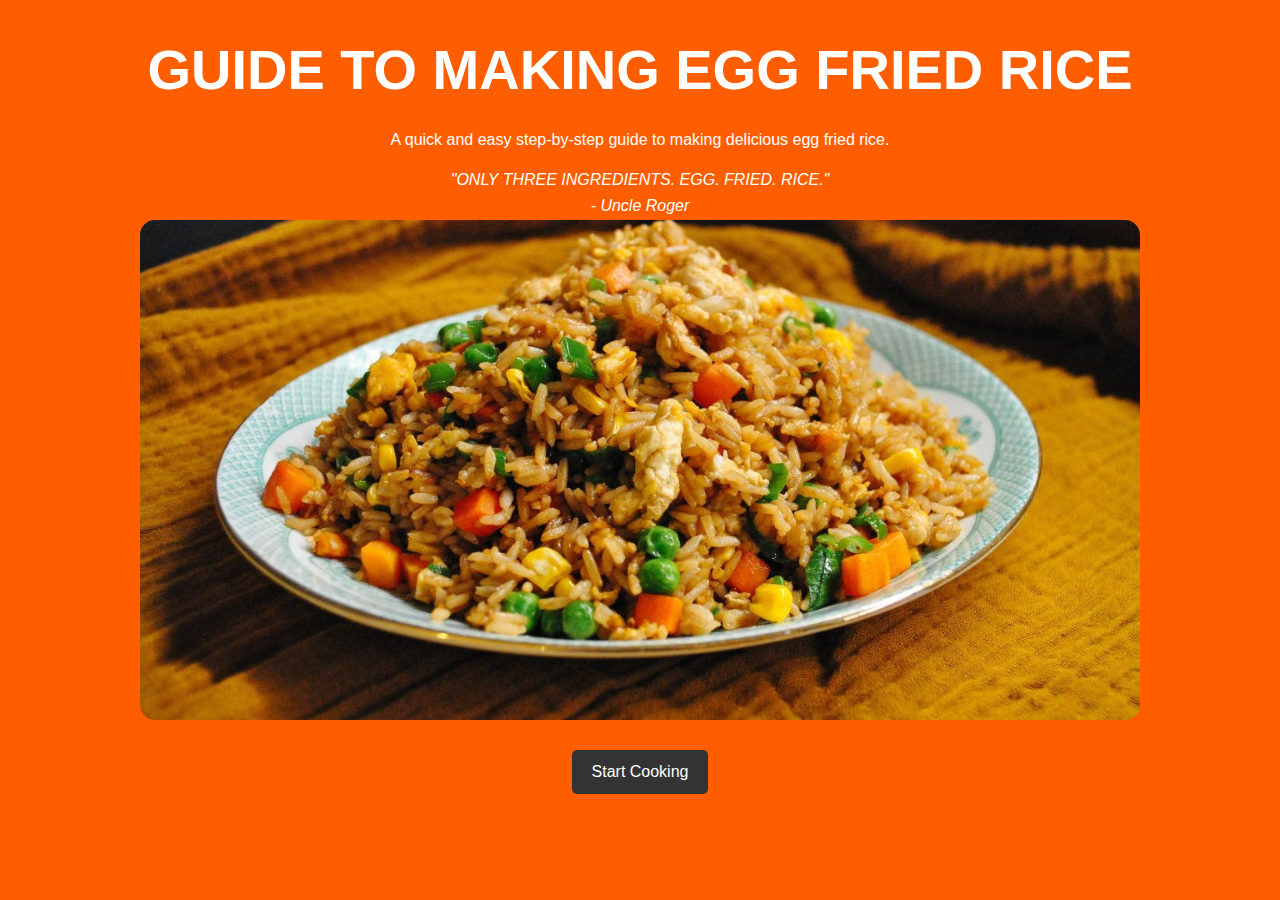
==== item-3/index.html @ 458ebee6 "Add item 1 and item 3" ====
<!DOCTYPE html>
<html lang="en">

<head>
    <meta charset="UTF-8">
    <meta name="viewport" content="width=device-width, initial-scale=1.0">
    <title>Interactive Cooking Guide: Egg Fried Rice</title>
    <link rel="stylesheet" href="styles.css">
</head>

<body>

    <header>
        <h1>GUIDE TO MAKING EGG FRIED RICE</h1>
        <p>A quick and easy step-by-step guide to making delicious egg fried rice.</p>
        <div class="quote">
            <p><i>"ONLY THREE INGREDIENTS. EGG. FRIED. RICE."</i></p>
            <p><i>- Uncle Roger</i></p>
        </div>
        <img src="eggfriedrice.jpg" alt="A plate of egg fried rice" class="intro-image">
    </header>

    <nav>
        <a href="#step1">Start Cooking</a>
    </nav>

    <main>
        <section id="step1" class="step">
            <h2>Step 1: Gather Ingredients</h2>
            <img src="step1.png" alt="Ingredients for egg fried rice">
            <p>You will need day-old cooked rice, eggs, soy sauce, garlic, green onions, and cooking oil.</p>
            <strong>
                <p><i>DO NOT USE OLIVE OIL!</i></p>
            </strong>
            <nav>
                <a href="#step2" class="next">Next</a>
            </nav>
        </section>

        <section id="step2" class="step" aria-hidden="true">
            <h2>Step 2: Scramble the Eggs</h2>
            <img src="step2.jpg" alt="Cooking scrambled eggs">
            <p>Heat oil in a pan, crack the eggs, and scramble them until cooked, then set aside.</p>
            <p class="note">NOTE: The egg should still be a bit moist.</p>
            <nav>
                <a href="#step1" class="prev">Previous</a>
                <a href="#step3" class="next">Next</a>
            </nav>
        </section>

        <section id="step3" class="step">
            <h2>Step 3: Sauté Garlic & Rice</h2>
            <img src="step3.png" alt="Mixing rice and scrambled eggs">
            <p>Add garlic to the pan, then mix in the cooked rice and scrambled egg, then stir-fry for a couple of
                minutes.</p>
            <p class="note">Optional: Use fire and a wok to have wok hei. It makes it more flavorful.</p>
            <nav>
                <a href="#step2" class="prev">Previous</a>
                <a href="#step4" class="next">Next</a>
            </nav>
        </section>

        <section id="step4" class="step">
            <h2>Step 4: Season & Toss</h2>
            <img src="step4.jpg" alt="Seasoning egg fried rice">
            <p>Add the soy sauce, MSG, and salt to taste in the pan, then toss and mix well.</p>
            <p class="note">Optional: You can add vegetables. (But vegetables taste like sad anyway T ^ T)</p>
            <nav>
                <a href="#step3" class="prev">Previous</a>
                <a href="#step5" class="next">Next</a>
            </nav>
        </section>

        <section id="step5" class="step">
            <h2>Step 5: Plate and Serve!</h2>
            <img src="step5.jpg" alt="Plating egg fried rice">
            <p>Place the egg fried rice in a bowl, garnish it with spring onions, then serve!</p>
            <nav>
                <a href="#step4" class="prev">Previous</a>
                <a href="#step6" class="next">Next</a>
            </nav>
        </section>

        <section id="step6" class="step">
            <div class="confetti-container">
                <div class="confetti"></div>
                <div class="confetti"></div>
                <div class="confetti"></div>
                <div class="confetti"></div>
                <div class="confetti"></div>
                <div class="confetti"></div>
                <div class="confetti"></div>
                <div class="confetti"></div>
                <div class="confetti"></div>
            </div>
            <h1>CONGRATULATIONS!</h1>
            <img src="uncleroger.gif" alt="Uncle Roger celebrating with niece and nephew">
            <p>You have created a simple fried rice!</p>
            <nav>
                <a href="#step5" class="prev">Previous</a>
                <a href="#step1" class="restart">Restart</a>
            </nav>
        </section>
    </main>

</body>

</html>
---- item-3/styles.css ----
/* General Styles */
body {
    font-family: Arial, sans-serif;
    line-height: 1.5;
    background-color: #ff5e00;
    text-align: center;
}

header {
    padding: 10px;
    background-color: #ff5e00;
    color: white;
    border-radius: 10px;
}

h1 {
    font-size: clamp(2rem, 5vw, 3.5rem);
    font-weight: bold;
    text-align: center;
    margin: 10px 0;
    white-space: normal;
    overflow-wrap: break-word;
}

/* Image Styling */
img {
    max-width: 100%;
    width: 700px;
    height: 400px;
    object-fit: cover;
    display: block;
    margin: 0 auto;
    border-radius: 10px;
}

.intro-image {
    max-width: 100%;
    width: 1000px;
    height: 500px;
    display: block;
    border-radius: 15px;
}

/* Navigation */
nav {
    margin-top: 10px;
}

nav a {
    display: inline-block;
    margin: 10px;
    padding: 10px 20px;
    background: #333;
    color: white;
    text-decoration: none;
    border-radius: 5px;
}

nav a:hover,
nav a:focus {
    background: #555;
}

/* Steps Styling */
.step {
    display: none;
    padding: 20px;
    margin: 20px auto;
    width: 60%;
    background: white;
    border-radius: 10px;
    box-shadow: 0 4px 6px rgba(0, 0, 0, 0.1);
    min-height: 500px;
    position: relative;
}

.step:target {
    display: block;
}

/* Accessibility */
nav a:focus {
    outline: 2px solid #ff5e00;
}


/*I do not understand how this works, sir. And I don't this I used this at all or I don't know sajdvbasj.*/
.step:not(:target) {
    aria-hidden: true;
}

/* Buttons */
.next,
.prev,
.restart {
    display: inline-block;
}

/* Notes */
.note {
    color: #666;
    font-size: 0.9em;
}

.quote p {
    margin: 2px 0;
}

/* Confetti Animation */
#step6 {
    position: relative;
    overflow: hidden;
}

.confetti {
    position: absolute;
    width: 10px;
    height: 10px;
    background-color: red;
    opacity: 0.7;
    animation: fall linear infinite;
}

/* Confetti Falling Animation */
@keyframes fall {
    0% {
        transform: translateY(0) rotate(0deg);
        opacity: 1;
    }

    100% {
        transform: translateY(100px) rotate(360deg);
        opacity: 0;
    }
}

/* Confetti Colors */
.confetti:nth-child(odd) {
    background-color: rgb(255, 221, 0);
}

.confetti:nth-child(even) {
    background-color: rgb(255, 102, 0);
}

.confetti:nth-child(3n) {
    background-color: rgb(255, 255, 255);
}

/* Confetti Speed & Positions */
.confetti:nth-child(1) {
    animation-duration: 2s;
    left: 10%;
}

.confetti:nth-child(2) {
    animation-duration: 2.5s;
    left: 20%;
}

.confetti:nth-child(3) {
    animation-duration: 1.8s;
    left: 30%;
}

.confetti:nth-child(4) {
    animation-duration: 2.2s;
    left: 40%;
}

confetti:nth-child(5) {
    animation-duration: 2.7s;
    left: 50%;
}

.confetti:nth-child(6) {
    animation-duration: 2s;
    left: 60%;
}

.confetti:nth-child(7) {
    animation-duration: 2.5s;
    left: 70%;
}

.confetti:nth-child(8) {
    animation-duration: 2.3s;
    left: 80%;
}

.confetti:nth-child(9) {
    animation-duration: 2.6s;
    left: 90%;
}
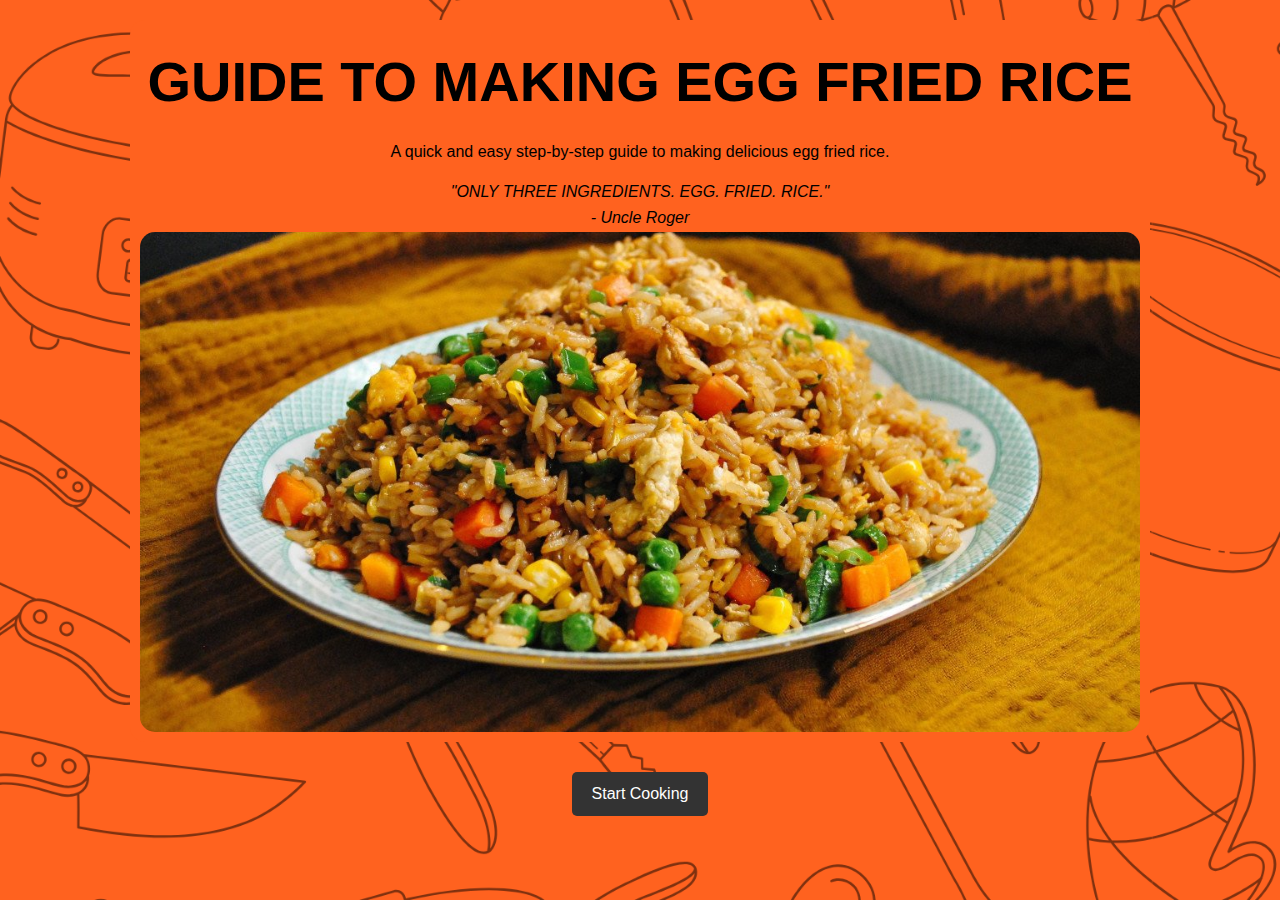
==== commit 0fe33840: "Modify item 1 and item 3" ====
--- a/item-3/index.html
+++ b/item-3/index.html
@@ -21,19 +21,17 @@
     </header>
 
     <nav>
-        <a href="#step1">Start Cooking</a>
+        <a href="#step1" tabindex="0">Start Cooking</a>
     </nav>
 
-    <main>
-        <section id="step1" class="step">
+    <main aria-live="polite">
+        <section id="step1" class="step" aria-hidden="false">
             <h2>Step 1: Gather Ingredients</h2>
             <img src="step1.png" alt="Ingredients for egg fried rice">
             <p>You will need day-old cooked rice, eggs, soy sauce, garlic, green onions, and cooking oil.</p>
-            <strong>
-                <p><i>DO NOT USE OLIVE OIL!</i></p>
-            </strong>
+            <p><strong><i>DO NOT USE OLIVE OIL!</i></strong></p>
             <nav>
-                <a href="#step2" class="next">Next</a>
+                <a href="#step2" class="next" tabindex="0" aria-label="Go to Step 2">Next</a>
             </nav>
         </section>
 
@@ -43,45 +41,44 @@
             <p>Heat oil in a pan, crack the eggs, and scramble them until cooked, then set aside.</p>
             <p class="note">NOTE: The egg should still be a bit moist.</p>
             <nav>
-                <a href="#step1" class="prev">Previous</a>
-                <a href="#step3" class="next">Next</a>
+                <a href="#step1" class="prev" tabindex="0" aria-label="Go to Step 1">Previous</a>
+                <a href="#step3" class="next" tabindex="0" aria-label="Go to Step 3">Next</a>
             </nav>
         </section>
 
-        <section id="step3" class="step">
+        <section id="step3" class="step" aria-hidden="true">
             <h2>Step 3: Sauté Garlic & Rice</h2>
             <img src="step3.png" alt="Mixing rice and scrambled eggs">
-            <p>Add garlic to the pan, then mix in the cooked rice and scrambled egg, then stir-fry for a couple of
-                minutes.</p>
+            <p>Add garlic to the pan, mix in the cooked rice and scrambled egg, then stir-fry for a couple of minutes.</p>
             <p class="note">Optional: Use fire and a wok to have wok hei. It makes it more flavorful.</p>
             <nav>
-                <a href="#step2" class="prev">Previous</a>
-                <a href="#step4" class="next">Next</a>
+                <a href="#step2" class="prev" tabindex="0" aria-label="Go to Step 2">Previous</a>
+                <a href="#step4" class="next" tabindex="0" aria-label="Go to Step 4">Next</a>
             </nav>
         </section>
 
-        <section id="step4" class="step">
+        <section id="step4" class="step" aria-hidden="true">
             <h2>Step 4: Season & Toss</h2>
             <img src="step4.jpg" alt="Seasoning egg fried rice">
             <p>Add the soy sauce, MSG, and salt to taste in the pan, then toss and mix well.</p>
             <p class="note">Optional: You can add vegetables. (But vegetables taste like sad anyway T ^ T)</p>
             <nav>
-                <a href="#step3" class="prev">Previous</a>
-                <a href="#step5" class="next">Next</a>
+                <a href="#step3" class="prev" tabindex="0" aria-label="Go to Step 3">Previous</a>
+                <a href="#step5" class="next" tabindex="0" aria-label="Go to Step 5">Next</a>
             </nav>
         </section>
 
-        <section id="step5" class="step">
+        <section id="step5" class="step" aria-hidden="true">
             <h2>Step 5: Plate and Serve!</h2>
             <img src="step5.jpg" alt="Plating egg fried rice">
             <p>Place the egg fried rice in a bowl, garnish it with spring onions, then serve!</p>
             <nav>
-                <a href="#step4" class="prev">Previous</a>
-                <a href="#step6" class="next">Next</a>
+                <a href="#step4" class="prev" tabindex="0" aria-label="Go to Step 4">Previous</a>
+                <a href="#step6" class="next" tabindex="0" aria-label="Go to Step 6">Next</a>
             </nav>
         </section>
 
-        <section id="step6" class="step">
+        <section id="step6" class="step" aria-hidden="true">
             <div class="confetti-container">
                 <div class="confetti"></div>
                 <div class="confetti"></div>
@@ -95,14 +92,46 @@
             </div>
             <h1>CONGRATULATIONS!</h1>
             <img src="uncleroger.gif" alt="Uncle Roger celebrating with niece and nephew">
-            <p>You have created a simple fried rice!</p>
+            <p>You have made a simple egg fried rice!</p>
             <nav>
-                <a href="#step5" class="prev">Previous</a>
-                <a href="#step1" class="restart">Restart</a>
+                <a href="#step5" class="prev" tabindex="0" aria-label="Go to Step 5">Previous</a>
+                <a href="#step1" class="restart" tabindex="0" aria-label="Restart to Step 1">Restart</a>
             </nav>
         </section>
     </main>
 
+    <script>
+        document.addEventListener("DOMContentLoaded", function () {
+            const steps = document.querySelectorAll(".step");
+            const firstStep = steps[0]; // Default to first step
+
+            function updateAriaHidden() {
+                const activeHash = window.location.hash.substring(1);
+                let activeStepFound = false;
+
+                steps.forEach(step => {
+                    if (step.id === activeHash) {
+                        step.setAttribute("aria-hidden", "false");
+                        activeStepFound = true;
+                    } else {
+                        step.setAttribute("aria-hidden", "true");
+                    }
+                });
+
+                // If no hash or invalid hash, show the first step
+                if (!activeStepFound && firstStep) {
+                    firstStep.setAttribute("aria-hidden", "false");
+                }
+            }
+
+            // Initial check on page load
+            updateAriaHidden();
+
+            // Update aria-hidden when URL hash changes
+            window.addEventListener("hashchange", updateAriaHidden);
+        });
+    </script>
+
 </body>
 
-</html>+</html>
--- a/item-3/styles.css
+++ b/item-3/styles.css
@@ -2,15 +2,19 @@
 body {
     font-family: Arial, sans-serif;
     line-height: 1.5;
-    background-color: #ff5e00;
+    background: url('background.png') no-repeat center center fixed;
+    background-size: cover;
     text-align: center;
 }
 
 header {
-    padding: 10px;
-    background-color: #ff5e00;
-    color: white;
-    border-radius: 10px;
+    width: 80%; /* Adjust width as needed */
+    max-width: 1000px; /* Prevent it from being too wide */
+    margin: 20px auto; /* Centers the header */
+    padding: 10px; /* Adjust padding */
+    background-color: #FF621F; /* Keeps the orange color */
+    color: rgb(0, 0, 0);
+    border-radius: 15px; /* Softens the edges */
 }
 
 h1 {
@@ -56,19 +60,23 @@
     border-radius: 5px;
 }
 
+/* Accessibility */
 nav a:hover,
 nav a:focus {
-    background: #555;
+    outline: 2px solid #FF621F; /* Highlight focus */
+    background-color: rgb(17, 17, 16);
+    border-radius: 4px;
 }
 
 /* Steps Styling */
 .step {
     display: none;
-    padding: 20px;
+    padding: 10px;
     margin: 20px auto;
-    width: 60%;
+    width: 80%; /* Matches the header width */
+    max-width: 1000px; /* Prevents it from being too wide */
     background: white;
-    border-radius: 10px;
+    border-radius: 15px; /* Matches header's border-radius */
     box-shadow: 0 4px 6px rgba(0, 0, 0, 0.1);
     min-height: 500px;
     position: relative;
@@ -78,16 +86,20 @@
     display: block;
 }
 
-/* Accessibility */
-nav a:focus {
-    outline: 2px solid #ff5e00;
-}
-
-
-/*I do not understand how this works, sir. And I don't this I used this at all or I don't know sajdvbasj.*/
+
+/* Override aria-hidden when step is active */
+.step:target[aria-hidden] {
+    aria-hidden: false;
+}
+
 .step:not(:target) {
     aria-hidden: true;
 }
+
+[aria-hidden="true"]{
+    display: none;
+}
+
 
 /* Buttons */
 .next,
@@ -144,7 +156,7 @@
 }
 
 .confetti:nth-child(3n) {
-    background-color: rgb(255, 255, 255);
+    background-color: rgb(255, 0, 0);
 }
 
 /* Confetti Speed & Positions */
@@ -168,7 +180,7 @@
     left: 40%;
 }
 
-confetti:nth-child(5) {
+.confetti:nth-child(5) {
     animation-duration: 2.7s;
     left: 50%;
 }
